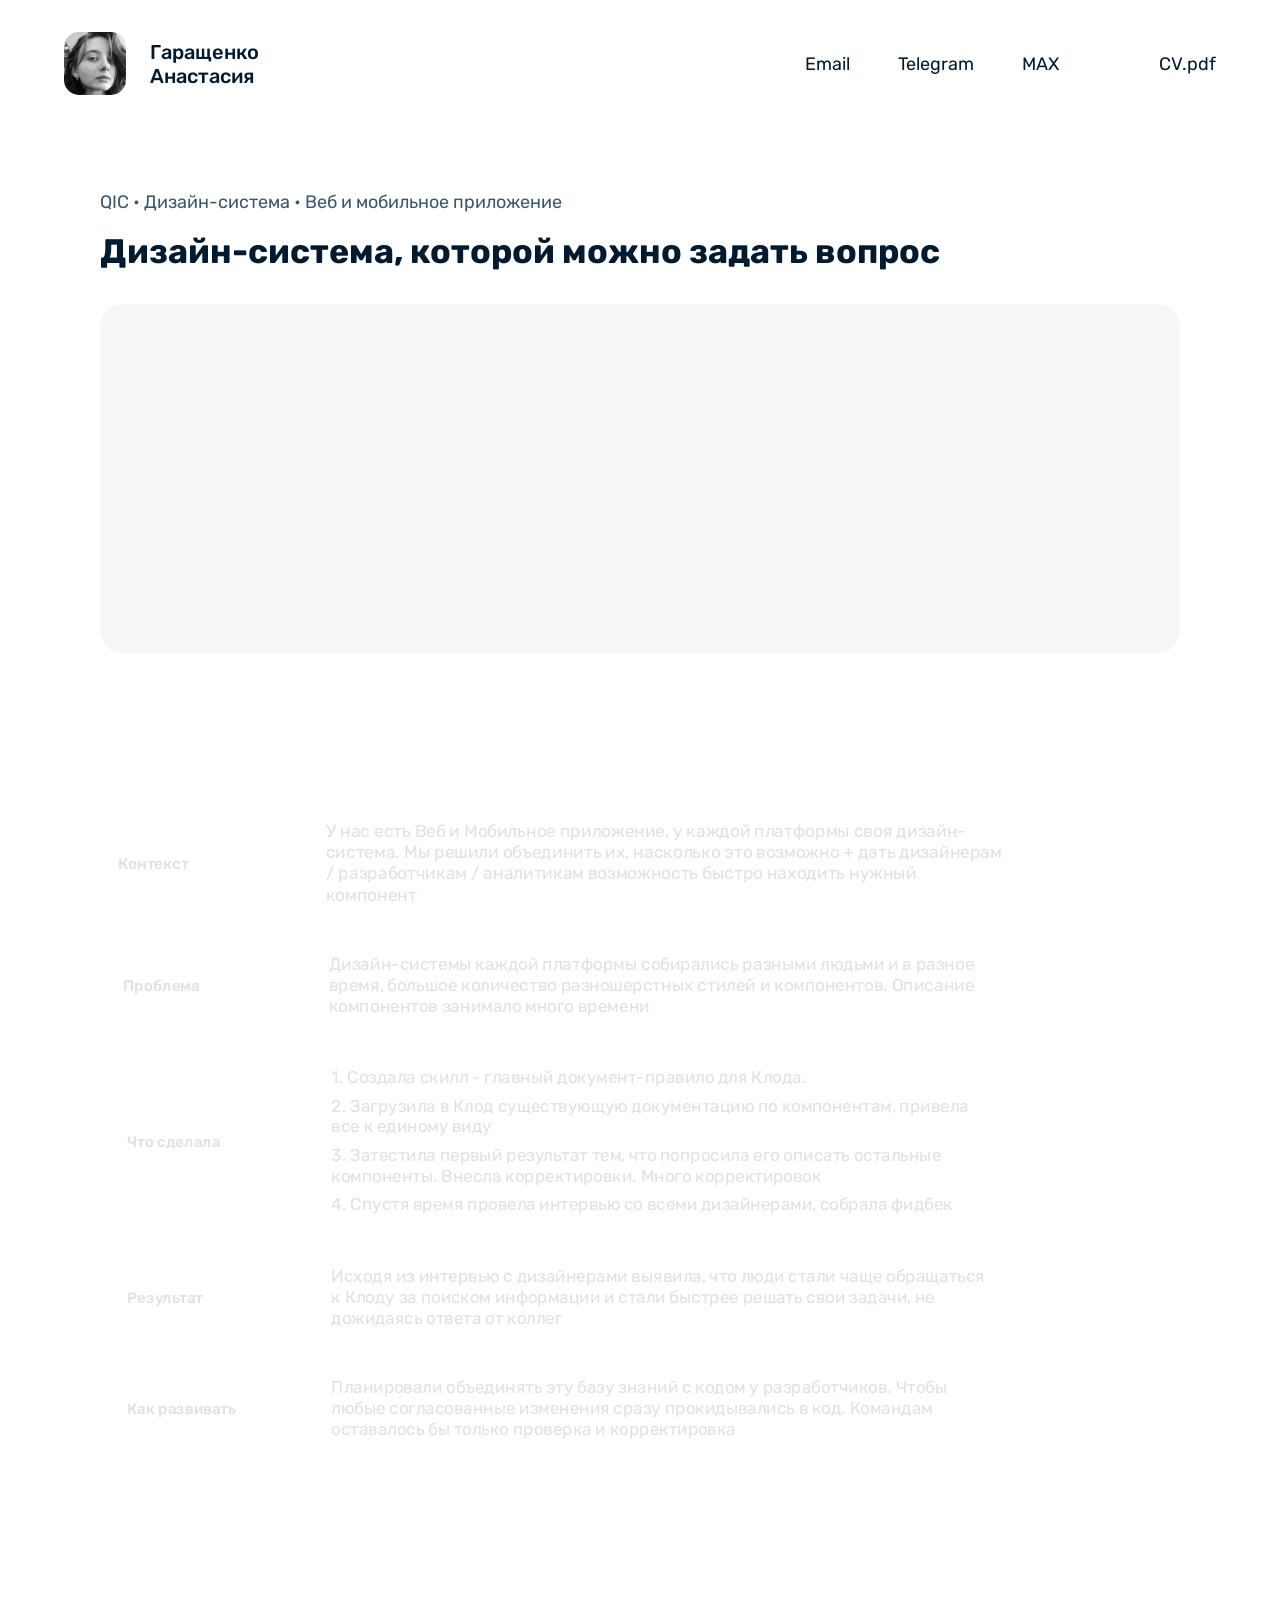
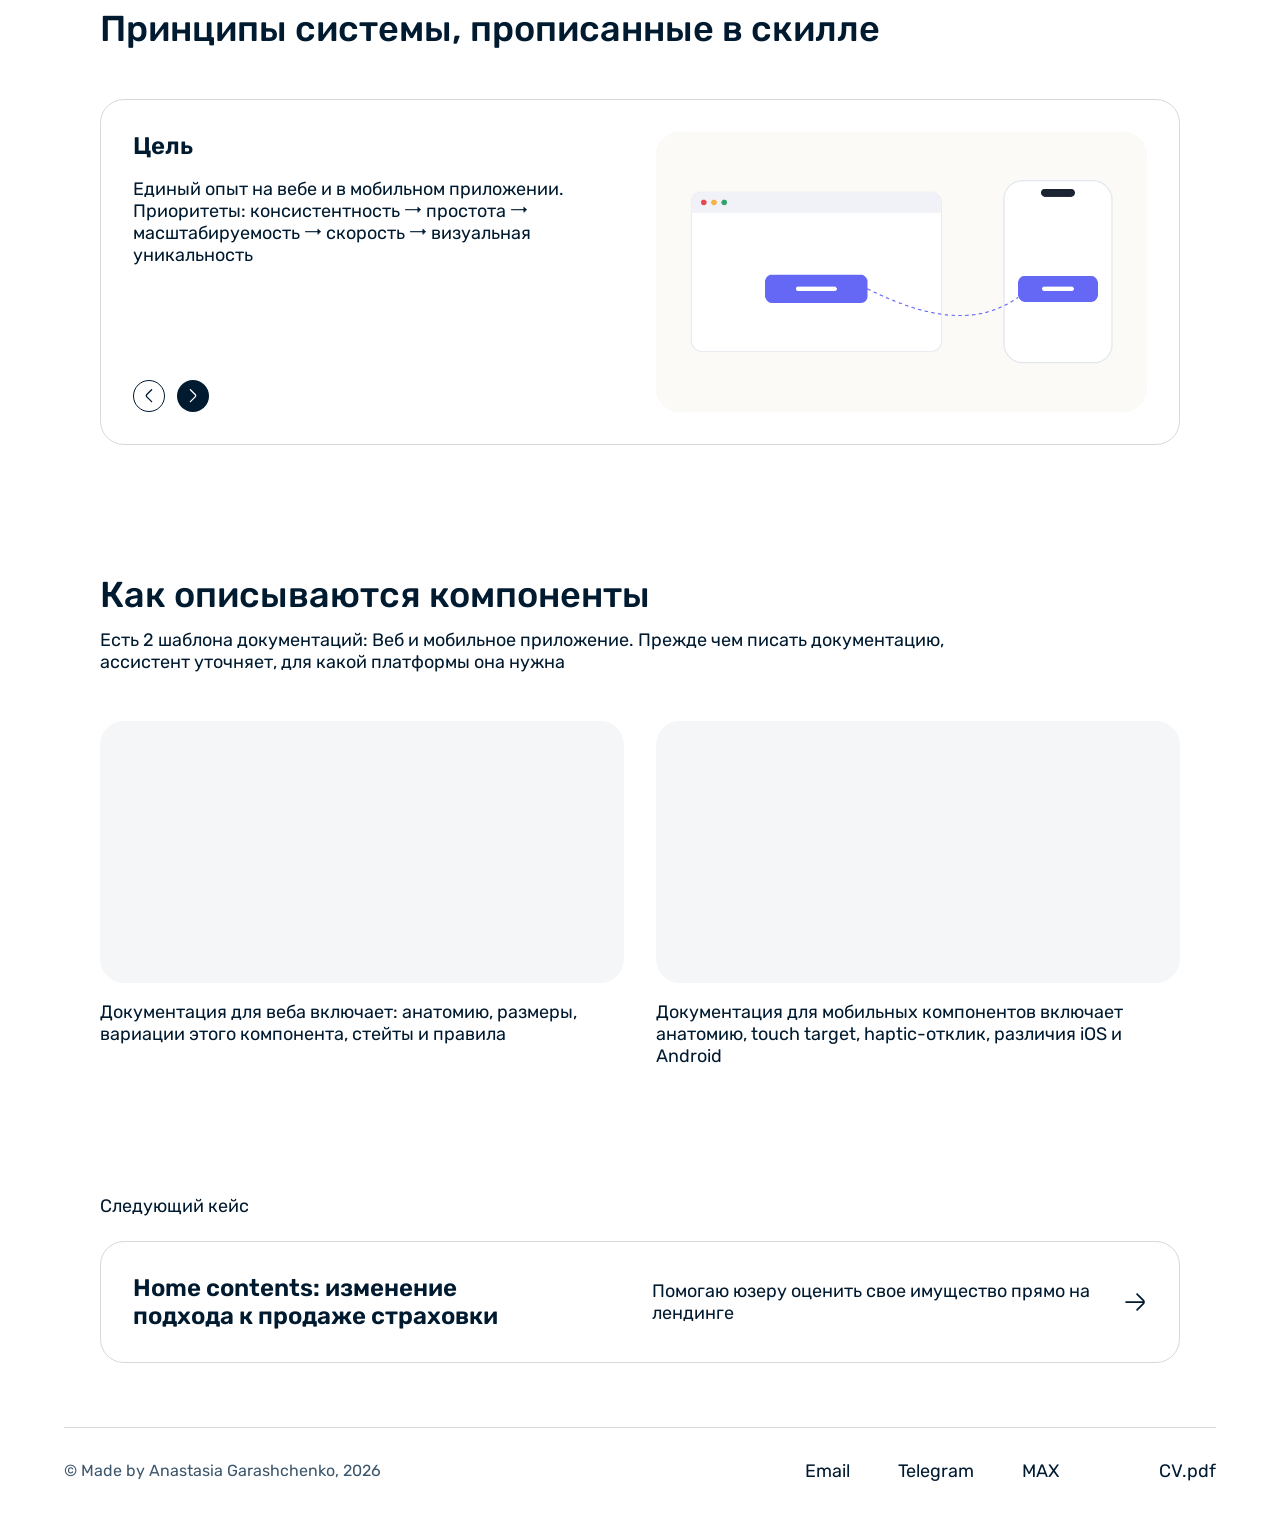
==== cases/design-system.html @ 0d0177ba "pages" ====
<!doctype html>
<html lang="ru">
<head>
  <meta charset="utf-8">
  <meta name="viewport" content="width=device-width, initial-scale=1">
  <title>Дизайн-система — кейс · Анастасия Гаращенко</title>
  <meta name="description" content="Компоненты веба и мобильного приложения, документация и база знаний в Claude">
  <link rel="icon" href="../assets/img/favicon-32.png" sizes="32x32" type="image/png">
  <link rel="icon" href="../assets/img/favicon-192.png" sizes="192x192" type="image/png">
  <link rel="apple-touch-icon" href="../assets/img/apple-touch-icon.png">
  <!-- Превью для соцсетей и мессенджеров: картинка и адрес должны быть полными (https://…) -->
  <meta property="og:url" content="https://mephisushka.github.io/portfolio/cases/design-system.html">
  <meta property="og:type" content="article">
  <meta property="og:site_name" content="Анастасия Гаращенко — портфолио">
  <meta property="og:locale" content="ru_RU">
  <meta property="og:title" content="Дизайн-система, которой можно задать вопрос">
  <meta property="og:description" content="Компоненты веба и мобильного приложения, документация и база знаний в Claude">
  <meta property="og:image" content="https://mephisushka.github.io/portfolio/assets/img/og/design-system.jpg">
  <meta property="og:image:width" content="1200">
  <meta property="og:image:height" content="630">
  <meta name="twitter:card" content="summary_large_image">
  <link rel="preconnect" href="https://fonts.googleapis.com">
  <link rel="preconnect" href="https://fonts.gstatic.com" crossorigin>
  <link href="https://fonts.googleapis.com/css2?family=Rubik:wght@400;500;600;700&display=swap" rel="stylesheet">
  <link rel="stylesheet" href="../styles.css">
</head>
<body class="theme-v2">
  <header class="nav">
    <a class="nav__person" href="../index.html">
      <span class="nav__avatar"><img src="../assets/img/avatar.jpg" alt=""></span>
      <span class="nav__name">Гаращенко<br>Анастасия</span>
    </a>
    <nav class="nav__right">
      <div class="nav__links">
        <a href="mailto:a89168034675@gmail.com">Email<img class="nav__icon" src="../assets/img/icon-mail.svg" width="24" height="24" alt=""></a>
        <a href="https://t.me/Mephiss_S" target="_blank" rel="noopener">Telegram<img class="nav__icon" src="../assets/img/icon-arrow-up-right.svg" width="24" height="24" alt=""></a>
        <a href="https://max.ru/u/f9LHodD0cOJ-IGME94dxVK6SkEU_ODadmDoRHAh8buhZZ9mriXe9u9oREU0" target="_blank" rel="noopener">MAX<img class="nav__icon" src="../assets/img/icon-arrow-up-right.svg" width="24" height="24" alt=""></a>
      </div>
      <a class="nav__cv" href="../assets/cv.pdf" download="Резюме — Senior Product Designer.pdf">СV.pdf<img class="nav__icon" src="../assets/img/download.svg" width="24" height="24" alt=""></a>
      <button class="nav__burger" type="button" aria-label="Открыть меню" aria-expanded="false" aria-controls="mmenu">
        <!-- иконка из sources/ui-menu-bars-3-h-24-Regular.svg: каждая линия — отдельный путь, чтобы превращать бургер в крестик -->
        <svg width="24" height="24" viewBox="0 0 24 24" fill="currentColor" aria-hidden="true">
          <path class="burger__top" d="M3.75 4.25C3.33579 4.25 3 4.58579 3 5C3 5.41421 3.33579 5.75 3.75 5.75H20.25C20.6642 5.75 21 5.41421 21 5C21 4.58579 20.6642 4.25 20.25 4.25H3.75Z"/>
          <path class="burger__mid" d="M3 12C3 11.5858 3.33579 11.25 3.75 11.25H20.25C20.6642 11.25 21 11.5858 21 12C21 12.4142 20.6642 12.75 20.25 12.75H3.75C3.33579 12.75 3 12.4142 3 12Z"/>
          <path class="burger__bot" d="M3 19C3 18.5858 3.33579 18.25 3.75 18.25H20.25C20.6642 18.25 21 18.5858 21 19C21 19.4142 20.6642 19.75 20.25 19.75H3.75C3.33579 19.75 3 19.4142 3 19Z"/>
        </svg>
      </button>
    </nav>
  </header>

  <main>
    <section class="case-hero">
      <div class="case-hero__head">
        <p class="case-hero__meta">QIC • Дизайн-система • Веб и мобильное приложение</p>
        <h1 class="case-hero__title">Дизайн-система, которой можно задать вопрос</h1>
      </div>

      <div class="case-hero__media case-hero__media--mobile" style="aspect-ratio: 1240 / 400;">
        <video width="2480" height="800" muted loop playsinline autoplay preload="auto">
          <source src="../assets/video/design-system-banner-mobile.mp4" media="(max-width: 720px)" type="video/mp4"><!-- мобильный баннер 776×500 -->
          <source src="../assets/video/design-system-banner.mp4" type="video/mp4">
        </video>
      </div>
    </section>

    <section class="section">
      <dl class="story story--narrow">
        <div class="story__row">
          <dt>Контекст</dt>
          <dd>
            <p>У нас есть Веб и Мобильное приложение, у каждой платформы своя дизайн-система. Мы решили объединить их, насколько это возможно + дать дизайнерам / разработчикам / аналитикам возможность быстро находить нужный компонент</p>
          </dd>
        </div>
        <div class="story__row">
          <dt>Проблема</dt>
          <dd>
            <p>Дизайн-системы каждой платформы собирались разными людьми и в разное время, большое количество разношерстных стилей и компонентов. Описание компонентов занимало много времени</p>
          </dd>
        </div>
        <div class="story__row">
          <dt>Что сделала</dt>
          <dd>
            <p>1. Создала скилл - главный документ-правило для Клода.</p>
            <p>2. Загрузила в Клод существующую документацию по компонентам, привела все к единому виду</p>
            <p>3. Затестила первый результат тем, что попросила его описать остальные компоненты. Внесла корректировки. Много корректировок</p>
            <p>4. Спустя время провела интервью со всеми дизайнерами, собрала фидбек</p>
          </dd>
        </div>
        <div class="story__row">
          <dt>Результат</dt>
          <dd>
            <p>Исходя из интервью с дизайнерами выявила, что люди стали чаще обращаться к Клоду за поиском информации и стали быстрее решать свои задачи, не дожидаясь ответа от коллег</p>
          </dd>
        </div>
        <div class="story__row">
          <dt>Как развивать</dt>
          <dd>
            <p>Планировали объединять эту базу знаний с кодом у разработчиков. Чтобы любые согласованные изменения сразу прокидывались в код. Командам оставалось бы только проверка и корректировка</p>
          </dd>
        </div>
      </dl>
    </section>

    <section class="section">
      <h2 class="section__title">Принципы системы, прописанные в скилле</h2>
      <!-- Слайдер по мотивам Framer Flexible Accordion: текст сменяется «уход вверх → появление снизу», картинки — плавным наплывом -->
      <div class="slider" aria-roledescription="карусель" aria-label="Принципы системы">
        <div class="slider__body">
          <div class="slider__slides" aria-live="polite">
            <div class="slide is-active" role="group" aria-roledescription="слайд" aria-label="1 из 5">
              <h3 class="slide__title">Цель</h3>
              <div class="slide__text"><p>Единый опыт на вебе и в мобильном приложении.<br>Приоритеты: консистентность ⭢ простота ⭢ масштабируемость ⭢ скорость ⭢ визуальная уникальность</p></div>
            </div>
            <div class="slide" role="group" aria-roledescription="слайд" aria-label="2 из 5" aria-hidden="true" inert>
              <h3 class="slide__title">Трехуровневая система цвета</h3>
              <div class="slide__text"><p>Базовая палитра ⭢ семантические токены ⭢ токены компонентов (для обеих платформ)</p><p>Базовые цвета в компонентах использовать запрещено</p></div>
            </div>
            <div class="slide" role="group" aria-roledescription="слайд" aria-label="3 из 5" aria-hidden="true" inert>
              <h3 class="slide__title">Охват платформ</h3>
              <div class="slide__text"><p>У каждой платформы свои шрифты. Отдельно придуманы правила для арабского языка, смешивать токены и шрифты платформ запрещено</p></div>
            </div>
            <div class="slide" role="group" aria-roledescription="слайд" aria-label="4 из 5" aria-hidden="true" inert>
              <h3 class="slide__title">Три режима работы с компонентами</h3>
              <div class="slide__text"><p>Если есть компонент — используй его</p><p>Компонент частично подходит — расширяй его, сохраняя токены и визуальный стиль</p><p>Нет нужного компонента — создай новый из токенов и объясни, почему существующие не подошли</p></div>
            </div>
            <div class="slide" role="group" aria-roledescription="слайд" aria-label="5 из 5" aria-hidden="true" inert>
              <h3 class="slide__title">Порядок работы для ИИ</h3>
              <div class="slide__text"><p>Перед любой задачей ассистент читает файлы в строгом порядке: типографика ⭢ токены ⭢ эффекты ⭢ документация компонента. Это гарантирует, что он отвечает по правилам системы, а не придумывает свое</p></div>
            </div>
          </div>
          <div class="slider__nav">
            <button class="slider__btn" type="button" data-dir="-1" aria-label="Предыдущий принцип"><img src="../assets/img/slider-prev.svg" width="32" height="32" alt=""></button>
            <button class="slider__btn" type="button" data-dir="1" aria-label="Следующий принцип"><img src="../assets/img/slider-next.svg" width="32" height="32" alt=""></button>
          </div>
        </div>
        <div class="slider__media">
          <img class="slider__img is-active" src="../assets/img/ds-principle-goal.png" width="2480" height="1400" alt="Кнопка на вебе и в мобильном приложении выглядит одинаково">
          <img class="slider__img" src="../assets/img/ds-principle-color.png" width="2480" height="1400" alt="Три уровня цветовых токенов" loading="lazy">
          <img class="slider__img" src="../assets/img/ds-principle-platforms.png" width="2480" height="1400" alt="Шрифты и правила для разных платформ" loading="lazy">
          <img class="slider__img" src="../assets/img/ds-principle-modes.png" width="2480" height="1400" alt="Три режима работы с компонентами" loading="lazy">
          <img class="slider__img" src="../assets/img/ds-principle-ai-order.png" width="2480" height="1400" alt="Порядок чтения файлов ассистентом" loading="lazy">
        </div>
      </div>
    </section>

    <section class="section">
      <div class="section__head">
        <h2 class="section__title">Как описываются компоненты</h2>
        <p class="section__lead">Есть 2 шаблона документаций: Веб и мобильное приложение. Прежде чем писать документацию, <br>ассистент уточняет, для какой платформы она нужна</p>
      </div>
      <div class="principles principles--docs">
        <figure class="principle">
          <div class="principle__media principle__media--video">
            <video src="../assets/video/design-system-doc-web.mp4" width="1200" height="600" muted loop playsinline autoplay preload="metadata" aria-label="Документация компонента Button для веба"></video>
          </div>
          <figcaption>Документация для веба включает: анатомию, размеры, вариации этого компонента, стейты и правила</figcaption>
        </figure>
        <figure class="principle">
          <div class="principle__media principle__media--video">
            <video src="../assets/video/design-system-doc-app.mp4" width="1200" height="600" muted loop playsinline autoplay preload="metadata" aria-label="Документация компонента для мобильного приложения"></video>
          </div>
          <figcaption>Документация для мобильных компонентов включает анатомию, touch target, haptic-отклик, различия iOS и Android</figcaption>
        </figure>
      </div>
    </section>

    <section class="section next-case">
      <p class="next-case__label">Следующий кейс</p>
      <a class="next-case__card" href="home-contents.html">
        <div class="next-case__peek next-case__peek--mini" style="left: 34.8%; top: -18px;" aria-hidden="true">
          <div class="mini-card">
            <img class="mini-card__shot mini-card__shot--home" src="../assets/img/mini-home-contents.png" width="300" height="241" alt="">
            <div class="mini-card__text">
              <p class="mini-card__title">Home contents: изменение подхода к продаже страховки</p>
              <p class="mini-card__desc">Помогаю юзеру оценить свое имущество прямо на лендинге</p>
            </div>
          </div>
        </div>
        <p class="next-case__title">Home contents: изменение<br>подхода к продаже страховки</p>
        <div class="next-case__right">
          <p>Помогаю юзеру оценить свое имущество прямо на лендинге</p>
          <img src="../assets/img/arrow-right.svg" width="24" height="24" alt="">
        </div>
      </a>
    </section>

  </main>

  <img class="divider" src="../assets/img/divider.svg" width="1312" height="1" alt="">

  <footer class="site-footer">
    <p class="site-footer__copy">© Made by Anastasia Garashchenko, 2026</p>
    <nav class="nav__right">
      <div class="nav__links">
        <a href="mailto:a89168034675@gmail.com">Email<img class="nav__icon" src="../assets/img/icon-mail.svg" width="24" height="24" alt=""></a>
        <a href="https://t.me/Mephiss_S" target="_blank" rel="noopener">Telegram<img class="nav__icon" src="../assets/img/icon-arrow-up-right.svg" width="24" height="24" alt=""></a>
        <a href="https://max.ru/u/f9LHodD0cOJ-IGME94dxVK6SkEU_ODadmDoRHAh8buhZZ9mriXe9u9oREU0" target="_blank" rel="noopener">MAX<img class="nav__icon" src="../assets/img/icon-arrow-up-right.svg" width="24" height="24" alt=""></a>
      </div>
      <a class="nav__cv" href="../assets/cv.pdf" download="Резюме — Senior Product Designer.pdf">СV.pdf<img class="nav__icon" src="../assets/img/download.svg" width="24" height="24" alt=""></a>
    </nav>
  </footer>

  <script>
    // Ролики флоу подгружаются заранее, на подходе к блоку (видно первый кадр),
    // а играют только пока на карточку наведён курсор. На тач-экранах — по тапу.
    const videos = document.querySelectorAll('.flow__video');

    const load = v => { if (!v.src) { v.preload = 'auto'; v.src = v.dataset.src; } };

    const loader = new IntersectionObserver(entries => {
      entries.forEach(({ target: v, isIntersecting }) => {
        if (!isIntersecting) return;
        load(v);
        loader.unobserve(v);
      });
    }, { rootMargin: '800px 0px' });

    const play = v => { load(v); v.play().catch(() => {}); };
    const stop = v => { v.pause(); v.currentTime = 0; };

    // На устройствах с мышью — играет, пока наведён курсор (или карточка в фокусе с клавиатуры).
    // На тач-экранах наведение и фокус не используются: тап запускает, повторный тап ставит на паузу,
    // запуск одной карточки останавливает другую. (Раньше телефон присылал «фокус» и «клик» подряд,
    // и видео стартовало и тут же вставало на паузу.)
    const canHover = () => matchMedia('(hover: hover)').matches;
    videos.forEach(v => {
      loader.observe(v);
      const media = v.closest('.flow__media');
      media.addEventListener('mouseenter', () => { if (canHover()) play(v); });
      media.addEventListener('mouseleave', () => { if (canHover()) stop(v); });
      media.addEventListener('focus', () => { if (canHover()) play(v); });
      media.addEventListener('blur', () => { if (canHover()) stop(v); });
      media.addEventListener('click', () => {
        if (canHover()) return;
        if (v.paused) {
          videos.forEach(o => { if (o !== v) o.pause(); });
          play(v);
        } else {
          v.pause();
        }
      });
    });

    // Слайдер принципов (по мотивам Framer Flexible Accordion).
    // Текст: старый уходит вверх и гаснет, затем новый поднимается снизу.
    // Картинки сменяются одновременно — плавный наплыв с лёгким уменьшением.
    document.querySelectorAll('.slider').forEach(slider => {
      const slides = [...slider.querySelectorAll('.slide')];
      const imgs = [...slider.querySelectorAll('.slider__img')];
      const TEXT_OUT = 385, IMG_OUT = 550; // мс, как в оригинале (0,55 с × 0,7 для текста)
      let current = 0, timer;

      const go = next => {
        next = (next + slides.length) % slides.length;
        if (next === current) return;
        const prevSlide = slides[current], prevImg = imgs[current];
        clearTimeout(timer);
        slides.forEach(s => s.classList.remove('is-leaving'));

        prevSlide.classList.replace('is-active', 'is-leaving');
        prevSlide.setAttribute('aria-hidden', 'true'); prevSlide.inert = true;
        prevImg.classList.replace('is-active', 'is-leaving');
        setTimeout(() => prevImg.classList.remove('is-leaving'), IMG_OUT);

        imgs[next].classList.add('is-active');
        const nextSlide = slides[next];
        timer = setTimeout(() => {
          prevSlide.classList.remove('is-leaving');
          nextSlide.classList.add('is-active');
          nextSlide.removeAttribute('aria-hidden'); nextSlide.inert = false;
        }, TEXT_OUT);
        current = next;
      };

      slider.querySelectorAll('.slider__btn').forEach(btn =>
        btn.addEventListener('click', () => go(current + Number(btn.dataset.dir))));

      // свайп по картинке на тач-экранах
      const media = slider.querySelector('.slider__media');
      let x0 = null;
      media.addEventListener('touchstart', e => { x0 = e.touches[0].clientX; }, { passive: true });
      media.addEventListener('touchend', e => {
        if (x0 === null) return;
        const dx = e.changedTouches[0].clientX - x0; x0 = null;
        if (Math.abs(dx) > 40) go(current + (dx < 0 ? 1 : -1));
      });
    });
  </script>
  <!-- Мобильное меню (по мотивам Framer Motion Overlay Menu): тёмный экран раскрывается кругом от кнопки -->
  <div class="mmenu" id="mmenu" role="dialog" aria-modal="true" aria-label="Контакты" tabindex="-1">
    <nav class="mmenu__nav" aria-label="Контакты">
      <ul class="mmenu__list">
        <li class="mmenu__item" style="--i: 0"><a href="mailto:a89168034675@gmail.com"><span class="mmenu__num" aria-hidden="true">01</span>Email</a></li>
        <li class="mmenu__item" style="--i: 1"><a href="https://max.ru/u/f9LHodD0cOJ-IGME94dxVK6SkEU_ODadmDoRHAh8buhZZ9mriXe9u9oREU0" target="_blank" rel="noopener"><span class="mmenu__num" aria-hidden="true">02</span>MAX</a></li>
        <li class="mmenu__item" style="--i: 2"><a href="https://t.me/Mephiss_S" target="_blank" rel="noopener"><span class="mmenu__num" aria-hidden="true">03</span>Telegram</a></li>
      </ul>
    </nav>
    <div class="mmenu__footer">
      <span class="mmenu__line" aria-hidden="true"></span>
      <p class="mmenu__note">© Made by Anastasia Garashchenko, 2026</p>
    </div>
  </div>
  <script src="../assets/js/menu.js"></script>
  <script src="../assets/js/story-fade.js"></script>
</body>
</html>
---- styles.css ----
:root {
  --bg: #f4f4f4;
  --surface: #ffffff;
  --card: #e4e4e4;
  --text: #000000;
  --text-strong: #242329;
  --line: #c7c7cc;
  --tile-border: #d8d7dd;
  --hover: #8e8e93; /* цвет ховера плиток, потом заменить на акцентный */
  --radius-card: 24px;
  --radius-btn: 18px;
  --shadow: 0 4px 125px rgba(53, 53, 53, 0.1);
  --gutter: 100px;
  --content: 1240px;
  --nav-pad: 64px; /* боковые отступы навбара и футера главной */
}

*,
*::before,
*::after { box-sizing: border-box; }

html { scroll-behavior: smooth; }

body {
  margin: 0;
  background: var(--bg);
  color: var(--text);
  font-family: "Rubik", system-ui, sans-serif;
  font-weight: 400;
  line-height: normal;
  -webkit-font-smoothing: antialiased;
}

h1, h2, h3, p, ul { margin: 0; padding: 0; }
ul { list-style: none; }
a { color: inherit; text-decoration: none; }
img, video { display: block; max-width: 100%; }

/* ===== Главная (редизайн): белый фон, тёмно-синий текст ===== */
.theme-v2 {
  --bg: #ffffff;
  --text: #001a30;
  --text-strong: #001a30;
  --text-muted: #3c566c;
  --line: #d8d7dd;
  --tile-border: rgb(124 124 124 / .2);
  --accent: #005aab;
  --media-bg: #f5f6f7; /* подложка под видео на странице кейса */
  --hover: var(--accent); /* ховер текста в плитках */
}

/* Навбар */
.nav {
  display: flex;
  align-items: center;
  justify-content: space-between;
  gap: 24px;
  max-width: 1440px;
  margin: 0 auto;
  padding: 32px var(--nav-pad);
}

.nav__person {
  display: flex;
  align-items: center;
  gap: 24px;
  font-size: 20px;
  font-weight: 500;
  white-space: nowrap;
}

.nav__avatar {
  position: relative;
  flex-shrink: 0;
  width: 62px;
  height: 63.34px;
  border-radius: 15px;
  overflow: hidden;
}

/* Фото кадрировано как в макете: 62×134, смещено вверх на 7px */
.nav__avatar img {
  position: absolute;
  left: 0;
  top: -7.14px;
  width: 62px;
  height: 134.26px;
  max-width: none;
  object-fit: cover;
}

/* Правая часть навбара/футера: ссылки + CV.pdf, между группами 100px */
.nav__right {
  display: flex;
  align-items: center;
  gap: 100px;
  font-size: 18px;
  white-space: nowrap;
}

.nav__links {
  display: flex;
  align-items: center;
  gap: 48px;
}



/* Ховер как в Framer Simple Footer → NavLink: справа от текста проявляется
   иконка (opacity 0→1, scale .9→1, .6s). Иконка стоит абсолютно,
   поэтому ссылки не сдвигаются относительно макета. */
.nav__links a,
.nav__cv {
  position: relative;
  display: inline-flex;
  align-items: center;
}

.nav__icon {
  position: absolute;
  left: 100%;
  top: 50%;
  width: 18px;
  height: 18px;
  margin-left: 4px;
  opacity: 0;
  transform: translateY(-50%) scale(.9);
  transition:
    opacity .6s cubic-bezier(.12, .23, .5, 1),
    transform .6s cubic-bezier(.12, .23, .5, 1);
  pointer-events: none;
}

.nav__links a:hover .nav__icon,
.nav__links a:focus-visible .nav__icon,
.nav__cv:hover .nav__icon,
.nav__cv:focus-visible .nav__icon,
.activity__more:hover .nav__icon,
.activity__more:focus-visible .nav__icon {
  opacity: 1;
  transform: translateY(-50%) scale(1);
}


/* Бургер и мобильное меню — только на телефоне (≤720px), на десктопе скрыты */
.nav__burger, .mmenu { display: none; }

.divider {
  width: min(1440px - 2 * var(--nav-pad), 100% - 2 * var(--nav-pad));
  height: 1px;
  margin: 0 auto;
}

/* Интро над кейсами */
.intro {
  display: flex;
  flex-direction: column;
  gap: 22px;
}

.intro__title { font-size: 58px; font-weight: 700; }

.intro__lead {
  max-width: 636px;
  font-size: 20px;
  color: var(--text-muted);
}

/* Теги навыков под подводкой */
.tags {
  display: flex;
  flex-wrap: wrap;
  gap: 12px;
  margin: 0;
  padding: 0;
  list-style: none;
}
.tag {
  padding: 8px 18px;
  font-size: 14px;
  color: var(--text-muted);
  background: var(--media-bg);
  border-radius: 32px;
}

/* Профессиональная активность */
.activity {
  display: grid;
  grid-template-columns: minmax(0, 822fr) minmax(0, 404fr);
  gap: 14px;
}

.activity__card {
  display: flex;
  flex-direction: column;
  gap: 10px;
  padding: 32px;
  background: var(--surface);
  border: 1px solid var(--line);
  border-radius: var(--radius-card);
  overflow: hidden;
}

.activity__text {
  display: flex;
  flex-direction: column;
  gap: 8px;
  padding-top: 24px;
}

.activity__meta  { font-size: 16px; }
.activity__label { font-size: 16px; color: var(--text-muted); }

/* «Смотреть полную версию» под докладом: ховер как у ссылок навбара (стрелка проявляется справа) */
.activity__more {
  position: relative;
  display: inline-flex;
  align-items: center;
  align-self: flex-start;
  margin-top: 8px;
  font-size: 18px;
}

.activity__title {
  font-size: 24px;
  font-weight: 600;
  transition: color .25s ease;
}

/* Скриншот статьи: показан верх, низ обрезан скруглённой рамкой */
.activity__card--article { padding: 31.66px 21px 32px; }
.activity__card--article .activity__text { padding-left: 11px; padding-right: 11px; }

.activity__shot {
  height: 396.34px;
  border-radius: var(--radius-card);
  overflow: hidden;
}

.activity__shot img {
  width: 100%;
  height: auto;
  transition: transform .5s ease;
}

.activity__card--article:hover .activity__title,
.activity__card--article:focus-visible .activity__title { color: var(--hover); }
.activity__card--article:hover .activity__shot img { transform: scale(1.02); }

/* Cinematic video (по мотивам Framer-компонента Cinematic Video) */
.cine {
  position: relative;
  height: 424px;
  background: #0080ff;
  border-radius: var(--radius-card);
  overflow: hidden;
  transform: translateZ(0); /* скругление не пропадает во время проигрывания в Safari */
}

.cine__video {
  position: absolute;
  inset: 0;
  width: 100%;
  height: 100%;
  object-fit: cover;
}

.cine__overlay {
  position: absolute;
  inset: 0;
  padding: 0;
  border: 0;
  background: none;
  font: inherit;
  cursor: pointer;
  transition: opacity .8s ease-in-out;
}

/* Во время просмотра подпись гаснет с задержкой, на паузе сразу возвращается */
.cine[data-state="playing"] .cine__overlay { opacity: 0; transition-delay: 1.5s; }
.cine[data-state="playing"] .cine__overlay:focus-visible { opacity: 1; transition-delay: 0s; }

.cine__gradient {
  position: absolute;
  inset: auto 0 0;
  height: 60%;
  background: linear-gradient(to top, rgb(0 0 0 / .5), transparent);
}

.cine__label {
  position: absolute;
  left: 32px;
  bottom: 32px;
  transition: opacity .3s ease, transform .3s ease;
}

.cine__label--play img { display: block; width: 139px; height: 73px; }

.cine__label--pause {
  font-family: "Bebas Neue", "Rubik", sans-serif;
  font-size: 100px;
  line-height: 73px;
  height: 73px;
  color: #fff;
  text-transform: uppercase;
}

/* Смена подписи: старая уезжает вверх, новая поднимается снизу */
.cine[data-state="paused"]  .cine__label--pause,
.cine[data-state="playing"] .cine__label--play { opacity: 0; transform: translateY(-10px); }
.cine[data-state="paused"]  .cine__label--play,
.cine[data-state="playing"] .cine__label--pause { opacity: 1; transform: none; }

/* Футер */
.site-footer {
  display: flex;
  align-items: center;
  justify-content: space-between;
  gap: 24px;
  max-width: 1440px;
  margin: 0 auto;
  padding: 32px var(--nav-pad);
}

.site-footer__copy {
  font-size: 16px;
  color: var(--text-muted);
  white-space: nowrap;
}

/* Sections */
.section {
  display: flex;
  flex-direction: column;
  gap: 48px;
  max-width: calc(var(--content) + 2 * var(--gutter));
  margin: 0 auto;
  padding: 64px var(--gutter);
  scroll-margin-top: 0;
}

.section__title { font-size: 36px; font-weight: 500; line-height: 44px; }

/* Cases */
.cases {
  display: grid;
  grid-template-columns: repeat(3, minmax(0, 1fr));
  grid-template-rows: repeat(3, 241px);
  gap: 14px;
}

.case {
  position: relative;
  display: flex;
  flex-direction: column;
  justify-content: flex-end;
  padding: 32px;
  background: var(--bg);
  outline: 1px solid var(--tile-border); /* outline рисуется поверх видео */
  outline-offset: -1px;
  border-radius: var(--radius-card);
  overflow: hidden;
  isolation: isolate;
}

.case--tall   { grid-column: 1;          grid-row: 1 / span 3; }
.case--school { grid-column: 2;          grid-row: 1 / span 2; }
.case--ds     { grid-column: 3;          grid-row: 1 / span 2; }
.case--wide   { grid-column: 2 / span 2; grid-row: 3; }

/* Видео на всю плитку, текст поверх. Ролики экспортируются в пропорциях плитки */
.case__video {
  position: absolute;
  inset: 0;
  z-index: -2;
  width: 100%;
  height: 100%;
  object-fit: cover;
}
.case__video:not([src]) { display: none; }

/* Растворение низа плитки с видео в фон страницы */
.case:has(.case__video[src])::before,
.case:has(.case__video[src])::after {
  content: "";
  position: absolute;
  inset: auto 0 0;
  height: 55%;
  z-index: -1;
  pointer-events: none;
}

/* Размытие, которое плавно нарастает книзу */
.case:has(.case__video[src])::before {
  backdrop-filter: blur(12px);
  -webkit-backdrop-filter: blur(12px);
  mask-image: linear-gradient(to top, #000 35%, transparent);
  -webkit-mask-image: linear-gradient(to top, #000 35%, transparent);
}

/* Заливка цветом фона поверх размытия */
.case:has(.case__video[src])::after {
  background: linear-gradient(to top,
    var(--bg) 25%,
    color-mix(in srgb, var(--bg) 85%, transparent) 50%,
    color-mix(in srgb, var(--bg) 0%, transparent));
}

.case__text {
  display: flex;
  flex-direction: column;
  gap: 8px;
}

.case__title {
  font-size: 24px;
  font-weight: 600;
  transition: color .25s ease;
}

.case:hover .case__title,
.case:focus-visible .case__title { color: var(--hover); }
.case__desc  { font-size: 16px; }
.theme-v2 .case__desc,
.theme-v2 .job__role p { color: var(--text-muted); }

/* Experience */
.job {
  display: flex;
  align-items: center;
  justify-content: space-between;
  gap: 24px;
  padding: 22px 0;
  border-bottom: 1px solid var(--line);
}
.job:last-child { border-bottom: 0; }

.job__years { font-size: 16px; white-space: nowrap; }

.job__body {
  display: flex;
  align-items: center;
  justify-content: space-between;
  gap: 24px;
  width: 912px;
  max-width: 100%;
}

.job__role {
  display: flex;
  flex-direction: column;
  gap: 8px;
  font-size: 16px;
}

.job__company { font-size: 22px; font-weight: 600; }

.job__about { font-size: 16px; width: 340px; flex-shrink: 0; }

/* ===== Внутренняя страница кейса ===== */

.case-hero {
  display: flex;
  flex-direction: column;
  gap: 32px;
  max-width: calc(var(--content) + 2 * var(--gutter));
  margin: 0 auto;
  padding: 64px var(--gutter);
}

/* Заголовок слева, факты справа */
.case-hero__top {
  display: flex;
  align-items: flex-end; /* как в макете: цифра выровнена по нижней строке заголовка */
  justify-content: space-between;
  gap: 48px;
}

.case-hero__head {
  display: flex;
  flex-direction: column;
  gap: 18px;
}

.case-hero__meta { font-size: 18px; color: var(--text-muted); }

.case-hero__title { font-size: 34px; font-weight: 700; }

.accent { color: var(--accent); }

.facts {
  display: flex;
  flex-direction: column;
  gap: 24px;
  flex: 0 0 340px;
}

.fact {
  display: flex;
  flex-direction: column;
  gap: 8px;
}

.fact__title { font-size: 20px; font-weight: 700; color: var(--accent); }
.fact__text  { font-size: 16px; color: var(--text-muted); }

/* Баннер кейса: контейнер повторяет пропорции видео (2480×1000) */
.case-hero__media {
  aspect-ratio: 2480 / 1000;
  background: var(--media-bg);
  border-radius: var(--radius-card);
  overflow: hidden;
}

.case-hero__media video {
  width: 100%;
  height: 100%;
  object-fit: cover;
}

/* Контекст / Проблема / ... */
.story__row {
  display: flex;
  align-items: center;
  gap: 100px;
  padding: 22px 0;
  border-bottom: 1px solid var(--tile-border);
  font-size: 18px;
}
.story__row:last-child { border-bottom: 0; }

.story dt {
  flex: 0 0 auto;
  min-width: 124px;
  font-weight: 500;
  white-space: nowrap;
}

.story dd {
  display: flex;
  flex-direction: column;
  gap: 8px;
  max-width: 800px;
  margin: 0;
}

/* Флоу до/после: видео играет по ховеру, подпись лежит внизу карточки,
   низ видео растворяется в фон карточки */
.section__head {
  display: flex;
  flex-direction: column;
  gap: 12px;
}

.section__hint { font-size: 16px; color: var(--text-muted); }
.section__hint--lead { max-width: 800px; } /* описание под заголовком блока (Life & Medical) */
.hint--touch { display: none; }
@media (hover: none) {
  .hint--hover { display: none; }
  .hint--touch { display: inline; }
}

.flows {
  display: flex;
  gap: 48px;
}

.flow {
  flex: 1 1 0;
  min-width: 0;
  margin: 0;
}

.flow__media {
  position: relative;
  display: flex;
  flex-direction: column;
  justify-content: flex-end;
  height: 400px;
  padding: 32px;
  --flow-bg: var(--media-bg);
  background: var(--flow-bg);
  border-radius: var(--radius-card);
  overflow: hidden;
  isolation: isolate;
  cursor: pointer;
}
/* карточка с видео — белая, под цвет фона сайта; пустые заглушки остаются серыми */
.flow__media:has(.flow__video) { --flow-bg: var(--bg); border: 1px solid var(--line); }
.flow__media:focus-visible { outline: 2px solid var(--accent); outline-offset: 2px; }

.flow__video {
  position: absolute;
  top: 0;
  left: -3px; /* в записях экрана по краям 1–2px тёмной рамки — уводим её за край карточки */
  z-index: -2;
  width: calc(100% + 6px);
  max-width: none;
  height: 100%;
  object-fit: contain; /* ролики разных пропорций показываются целиком, без обрезки */
  object-position: top;
}

.flow__media::after {
  content: "";
  position: absolute;
  inset: auto 0 0;
  height: 60%;
  z-index: -1;
  background: linear-gradient(to top,
    var(--flow-bg) 45%,
    color-mix(in srgb, var(--flow-bg) 0%, transparent));
  pointer-events: none;
}

.flow__caption {
  display: flex;
  flex-direction: column;
  gap: 8px;
}

.flow__label { font-size: 24px; font-weight: 600; }
.flow__text  { font-size: 18px; }

/* Пустой баннер (видео ещё нет) — высота как в макете */
.case-hero__media--empty { aspect-ratio: auto; height: 491px; }
.case-hero__media--ds { height: 400px; }

/* Узкий вариант блока истории (дизайн-система): подписи 16px, текст до 700px */
.story--narrow dt { min-width: 115px; font-size: 16px; }
.story--narrow dd { max-width: 700px; }

.section__lead { font-size: 18px; }

/* Принципы / шаблоны дизайн-системы: плитка с подписью по центру + текст под ней */
.principles {
  display: grid;
  grid-template-columns: repeat(2, minmax(0, 1fr));
  gap: 48px;
  align-items: start;
}

.principle {
  display: flex;
  flex-direction: column;
  gap: 18px;
  margin: 0;
  font-size: 18px;
}

.principle__media {
  display: flex;
  align-items: center;
  justify-content: center;
  height: 300px;
  padding: 32px;
  background: var(--card);
  border-radius: var(--radius-card);
  text-align: center;
}

/* Life & Medical: подписи в блоке истории шире (до 187px) */
.story--lm dt { min-width: 187px; }

.lm-flow { display: flex; flex-direction: column; gap: 10px; }
.lm-row  { display: flex; gap: inherit; }
.lm-flow--life { gap: 14px; } /* в макете у Life classic отступы 14, у Medical — 10 */

.lm-card__label { font-size: 16px; }

/* Схема шагов: картинка справа, подпись в левом нижнем углу */
.lm-scheme {
  position: relative;
  height: 243px;
  border: 1px solid var(--tile-border);
  border-radius: var(--radius-card);
  overflow: hidden;
}
.lm-scheme img { position: absolute; max-width: none; height: auto; }
.lm-scheme--life img    { left: 187px; top: 18.67px; width: 1040px; } /* по центру по вертикали, как в макете */
.lm-scheme--medical img { left: 416.64px; top: 10.33px; width: 697.37px; }
.lm-scheme .lm-card__label {
  position: absolute;
  left: 0;
  bottom: 0;
  width: 253.5px;
  padding: 24px;
}

/* Лендинг: серая плитка, скриншот прижат к низу */
.lm-landing {
  position: relative;
  display: flex;
  flex-direction: column;
  justify-content: flex-end;
  flex: 0 0 388px;
  height: 286px;
  padding: 24px;
  background: var(--media-bg);
  border-radius: var(--radius-card);
  overflow: hidden;
}
.lm-landing img {
  position: absolute;
  left: 122px;
  top: 24px;
  width: 252px;
  height: 262px;
  max-width: none;
  object-fit: cover;
  object-position: top;
  border-radius: 6px 6px 0 0;
}
.lm-landing .lm-card__label { position: relative; max-width: 90px; }

/* Персоны: карточки лесенкой, как в макете */
.lm-personas {
  position: relative;
  flex: 1 1 0;
  min-width: 0;
  height: 286px;
  border: 1px solid var(--tile-border);
  border-radius: var(--radius-card);
  overflow: hidden;
}
.lm-personas__title {
  position: absolute;
  left: 21.67px;
  top: 21.67px;
  font-size: 18px;
  font-weight: 600;
}
.lm-personas__text {
  position: absolute;
  left: 21.67px;
  top: 50.33px;
  width: 328px;
  font-size: 16px;
}
.persona {
  position: absolute;
  width: 300px;
  height: 128.1px;
  max-width: none;
  background: #fff;
  border-radius: 8px;
  box-shadow: 0 4px 24px rgb(0 0 0 / .06);
}

/* Этапы работы / драфты (по мотивам Framer CollapsingCards):
   наведённая карточка раскрывается и показывает картинку, соседние сжимаются */
.drafts {
  display: flex;
  gap: 14px;
  height: 294px;
}

.draft {
  display: flex;
  align-items: flex-end;
  flex: 1 1 0;
  min-width: 0;
  background: var(--media-bg);
  border-radius: var(--radius-card);
  overflow: hidden;
  cursor: pointer;
  transition: flex-grow .5s cubic-bezier(.3, 1.25, .5, 1); /* пружина с лёгким отскоком, как в оригинале */
}
.draft.is-active { flex-grow: 1.5; cursor: default; } /* в макете 518 px против 347 у соседних */
.draft:focus-visible { outline: 2px solid var(--accent); outline-offset: 2px; }

.draft__body {
  display: flex;
  flex-direction: column;
  justify-content: flex-end;
  flex: 0 0 253.5px;
  height: 100%;
}

.draft__group {
  display: flex;
  flex-direction: column;
  gap: 8px;
  padding: 24px;
}
/* «Минусы» видны только у раскрытой карточки: блок плавно разворачивается по высоте */
.draft__cons {
  display: grid;
  grid-template-rows: 0fr;
  opacity: 0;
  transition: grid-template-rows .5s cubic-bezier(.3, 1.1, .5, 1), opacity .3s ease;
}
.draft__cons > .draft__group { min-height: 0; overflow: hidden; }
.draft.is-active .draft__cons { grid-template-rows: 1fr; opacity: 1; transition-delay: .1s; }

.draft__title { font-size: 18px; font-weight: 600; }
.draft__text  { font-size: 16px; }

.draft__media {
  position: relative;
  flex: 0 0 264.5px;
  height: 100%;
  overflow: hidden;
  opacity: 0;
  transform: translateX(24px);
  transition: opacity .35s ease, transform .5s cubic-bezier(.3, 1.25, .5, 1);
}
.draft.is-active .draft__media { opacity: 1; transform: none; }

/* как в макете: скриншот 264×252, прижат к низу карточки */
.draft__media img {
  position: absolute;
  left: .5px;
  bottom: 0;
  width: 264px;
  height: 252px;
  max-width: none;
  object-fit: cover;
  object-position: top left;
}

@media (prefers-reduced-motion: reduce) {
  .draft, .draft__media, .draft__cons { transition: none; }
}

/* Слайдер «Принципы системы» (анимация по мотивам Framer Flexible Accordion) */
.slider {
  display: flex;
  gap: 32px;
  padding: 32px;
  border: 1px solid var(--line);
  border-radius: var(--radius-card);
}

.slider__body {
  flex: 1 1 0;
  min-width: 0;
  display: flex;
  flex-direction: column;
  justify-content: space-between;
  gap: 32px;
}

/* все слайды в одной ячейке — высота по самому длинному тексту */
.slider__slides { display: grid; }

.slide {
  grid-area: 1 / 1;
  display: flex;
  flex-direction: column;
  gap: 18px;
  opacity: 0;
  transform: translateY(10px);
  pointer-events: none;
}
.slide.is-active,
.slide.is-leaving {
  transition: opacity .385s cubic-bezier(.4, 0, .2, 1), transform .385s cubic-bezier(.4, 0, .2, 1);
}
.slide.is-active  { opacity: 1; transform: none; pointer-events: auto; }
.slide.is-leaving { opacity: 0; transform: translateY(-7px); }

.slide__title { font-size: 24px; font-weight: 600; }
.slide__text  { font-size: 18px; }

.slider__nav { display: flex; gap: 12px; }

.slider__btn {
  display: block;
  padding: 0;
  border: 0;
  border-radius: 50%;
  background: none;
  cursor: pointer;
  transition: opacity .2s ease, transform .2s ease;
}
.slider__btn:hover  { opacity: .75; }
.slider__btn:active { transform: scale(.94); }
.slider__btn:focus-visible { outline: 2px solid var(--accent); outline-offset: 3px; }
.slider__btn img { display: block; }

.slider__media {
  position: relative;
  flex: 1 1 0;
  min-width: 0;
  height: 280px;
  overflow: hidden;
  background: var(--media-bg);
  border-radius: var(--radius-card);
}

/* как в макете: иллюстрация 706×398 по центру плитки высотой 280 (поля картинки обрезаются) */
.slider__img {
  position: absolute;
  left: 50%;
  top: 50%;
  width: auto;
  height: 142.3%;
  max-width: none;
  translate: -50% -50%;
  opacity: 0;
  scale: 1.035;
}
.slider__img.is-active,
.slider__img.is-leaving {
  transition: opacity .55s cubic-bezier(.4, 0, .2, 1), scale .55s cubic-bezier(.4, 0, .2, 1);
}
.slider__img.is-active  { z-index: 1; opacity: 1; scale: 1; }
.slider__img.is-leaving { opacity: 0; scale: 1.01; }

@media (prefers-reduced-motion: reduce) {
  .slide, .slider__img { transition: none !important; transform: none; scale: 1; }
}

/* «Как описываются компоненты»: карточки в пропорции видео 1200×600 */
.principles--docs { gap: 32px; }
.principles--docs .principle__media { height: auto; aspect-ratio: 2 / 1; }
.principle__media--video { padding: 0; overflow: hidden; background: var(--media-bg); }
.principle__media--video video { width: 100%; height: 100%; object-fit: cover; }

/* Мини-карточка следующего кейса, собранная в HTML (как в макете: 120×147, повёрнута на −15°) */
.next-case__peek--mini {
  display: grid;
  place-items: center;
  width: 154px;
  height: 173px;
}

.mini-card {
  position: relative;
  display: flex;
  flex-direction: column;
  justify-content: flex-end;
  width: 120px;
  height: 147.3px;
  padding: 9.5px;
  background: #fff;
  border: .3px solid rgb(124 124 124 / .2);
  border-radius: 7.13px;
  overflow: hidden;
  transform: rotate(-15deg);
}

.mini-card__shot {
  position: absolute;
  left: 50%;
  top: 50%;
  max-width: none;
}
.mini-card__shot--home { width: 119.6px; height: 90px; transform: translate(calc(-50% - 1.46px), calc(-50% - 23.93px)); }
.mini-card__shot--lm   { width: 124.6px; height: 191.2px; object-fit: cover; transform: translate(calc(-50% - .31px), calc(-50% + .72px)); }
.mini-card__shot--sf   { z-index: -2; width: 100%; height: 100%; object-fit: cover; transform: translate(-50%, -50%); }

.mini-card__text {
  position: relative;
  display: flex;
  flex-direction: column;
  gap: 2.4px;
}

/* белое растворение под текстом мини-карточки */
.mini-card__text::before {
  content: "";
  position: absolute;
  left: -18.5px;
  right: -22px;
  top: -43px;
  bottom: -12px;
  z-index: -1;
  background: linear-gradient(to bottom, rgb(255 255 255 / 0), #fff 45%);
}

.mini-card__title { font-size: 7.13px; font-weight: 600; }
.mini-card__desc  { font-size: 4.75px; color: var(--text-muted); }

.next-case { gap: 24px; }

.next-case__label { font-size: 18px; }

.next-case__card {
  display: flex;
  align-items: center;
  gap: 24px;
  padding: 32px;
  border: 1px solid var(--line);
  border-radius: var(--radius-card);  position: relative;
  overflow: hidden;
}

/* Превью следующего кейса (по мотивам Framer Expand On Hover List):
   в покое спрятано и повёрнуто, по ховеру вылетает на место, как в макете —
   выглядывает из-за верхнего края между заголовком и описанием */
.next-case__peek {
  position: absolute;
  left: 29.4%;
  top: -27px;
  width: 154.5px;
  height: auto;
  max-width: none;
  pointer-events: none;
  opacity: 0;
  transform: translate(-40px, 70px) rotate(66deg) scale(.85);
  transform-origin: 50% 100%;
  transition:
    opacity .7s ease,
    transform 1s cubic-bezier(.22, 1, .36, 1); /* плавно, без перелёта */
}

.next-case__card:hover .next-case__peek,
.next-case__card:focus-visible .next-case__peek {
  opacity: 1;
  transform: none;
}

.next-case__title {
  flex: 1 1 0;
  font-size: 24px;
  font-weight: 600;
}

.next-case__right {
  flex: 1 1 0;
  display: flex;
  align-items: center;
  gap: 18px;
  font-size: 18px;
}
.next-case__right p { flex: 1; }
.next-case__right img { flex-shrink: 0; transition: transform .25s ease; }

.next-case__card:hover .next-case__right img { transform: translateX(4px); }

/* Tablet */
@media (max-width: 1100px) {
  .story--lm dt { min-width: 150px; }
  /* схема: картинка во всю ширину, подпись под ней */
  .lm-scheme { display: flex; flex-direction: column; gap: 16px; height: auto; padding: 24px 24px 0; }
  .lm-scheme img, .lm-scheme--life img, .lm-scheme--medical img { position: static; width: 100%; }
  .lm-scheme .lm-card__label { position: static; width: auto; padding: 0 0 24px; }
  .section__lead br { display: none; }
  :root { --gutter: 40px; }
  :root { --nav-pad: 40px; }
  .nav { padding-top: 24px; padding-bottom: 24px; }
  .nav__right { gap: 48px; }
  .nav__links { gap: 32px; }
  .intro__title { font-size: 44px; }
  .activity { grid-template-columns: 1fr; }
  .cine { height: auto; aspect-ratio: 758 / 424; }
  .activity__shot { height: 420px; }
  .site-footer { flex-direction: column; align-items: flex-start; }
  .job { flex-direction: column; align-items: flex-start; gap: 12px; }
  .job__body { width: 100%; }
  .story__row { gap: 40px; }
  .case-hero__top { flex-direction: column; align-items: flex-start; gap: 32px; }
  .facts { flex: none; flex-direction: row; flex-wrap: wrap; }
  .fact { width: 340px; max-width: 100%; }
}

/* Mobile */
@media (max-width: 720px) {
  :root { --gutter: 16px; }
  :root { --nav-pad: 16px; --radius-card: 16px; } /* на телефоне карточки скруглены на 16 */
  .nav { padding-top: 16px; padding-bottom: 16px; }
  .nav__person { gap: 12px; font-size: 16px; }
  .nav .nav__links { display: none; }
  .nav__icon { display: none; } /* на телефоне нет ховера, а иконка у края вызывала бы скролл */
  .activity__more .nav__icon { display: block; opacity: 1; transform: translateY(-50%); } /* у края её нет — показываем сразу */
  .nav__right { font-size: 16px; }

  /* Навбар на телефоне: CV сразу с иконкой, рядом бургер */
  .nav { position: relative; z-index: 1001; } /* над открытым меню: остаются аватар, CV и крестик */
  .nav .nav__right { gap: 16px; }
  .nav .nav__cv .nav__icon {
    display: block;
    position: static;
    margin-left: 4px;
    opacity: 1;
    transform: none;
  }
  .nav__burger {
    display: flex;
    align-items: center;
    justify-content: center;
    width: 40px;
    height: 40px;
    margin: -8px -8px -8px 0;
    padding: 0;
    border: 0;
    background: none;
    color: var(--text);
    cursor: pointer;
    -webkit-tap-highlight-color: transparent;
  }
  .nav__burger:focus-visible { outline: 2px solid currentColor; outline-offset: -2px; border-radius: 8px; }

  /* Бургер ⇄ крестик: линии сходятся в центр, затем поворачиваются (как в оригинале, 0,52 с) */
  .nav__burger path { transform-box: view-box; transform-origin: 12px 12px; }
  .nav__burger.is-active .burger__top { animation: burger-top-open .52s cubic-bezier(.65, 0, .35, 1) forwards; }
  .nav__burger.is-active .burger__bot { animation: burger-bot-open .52s cubic-bezier(.65, 0, .35, 1) forwards; }
  .nav__burger.is-active .burger__mid { animation: burger-mid-open .52s cubic-bezier(.65, 0, .35, 1) forwards; }
  .nav__burger.was-active:not(.is-active) .burger__top { animation: burger-top-close .52s cubic-bezier(.65, 0, .35, 1); }
  .nav__burger.was-active:not(.is-active) .burger__bot { animation: burger-bot-close .52s cubic-bezier(.65, 0, .35, 1); }
  .nav__burger.was-active:not(.is-active) .burger__mid { animation: burger-mid-close .52s cubic-bezier(.65, 0, .35, 1); }

  /* Пока меню открыто: страница не прокручивается, навбар — белый на тёмном */
  body.menu-open { overflow: hidden; }
  .nav a, .nav__burger { transition: color .35s ease; }
  .nav .nav__cv .nav__icon { transition: filter .35s ease; }
  body.menu-dark .nav a,
  body.menu-dark .nav__burger { color: #fff; }
  body.menu-dark .nav .nav__cv .nav__icon { filter: brightness(0) invert(1); }

  /* Тёмный экран раскрывается кругом от кнопки и сворачивается обратно в неё */
  .mmenu {
    position: fixed;
    inset: 0;
    z-index: 1000;
    display: flex;
    flex-direction: column;
    padding: calc(96px + 6vh) var(--nav-pad) 40px;
    color: #fff;
    background:
      radial-gradient(520px 380px at 88% 12%, rgb(255 255 255 / .07), transparent 70%),
      #212320;
    outline: none;
    clip-path: circle(0px at var(--ox, calc(100% - 36px)) var(--oy, 48px));
    visibility: hidden;
    transition:
      clip-path .88s cubic-bezier(.4, 0, 1, 1),
      visibility 0s linear .88s;
  }
  .mmenu.is-open {
    clip-path: circle(150% at var(--ox, calc(100% - 36px)) var(--oy, 48px));
    visibility: visible;
    transition: clip-path .88s cubic-bezier(.22, 1, .36, 1), visibility 0s;
  }

  .mmenu__nav { flex: 1; }
  .mmenu__list {
    display: flex;
    flex-direction: column;
    gap: .22em;
    margin: 0;
    padding: 0;
    list-style: none;
    font-size: min(48px, 13vw);
    font-weight: 500;
    line-height: 1.05;
    letter-spacing: -.03em;
  }

  /* Пункты по очереди всплывают снизу из размытия (шаг 70 мс) */
  .mmenu__item {
    opacity: 0;
    transform: translateY(28px);
    filter: blur(12px);
  }
  .mmenu.is-open .mmenu__item {
    opacity: 1;
    transform: none;
    filter: blur(0);
    transition:
      opacity .8s cubic-bezier(.22, 1, .36, 1),
      transform .8s cubic-bezier(.22, 1, .36, 1),
      filter .8s cubic-bezier(.22, 1, .36, 1);
    transition-delay: calc(.24s + var(--i) * .07s);
  }
  .mmenu.is-closing .mmenu__item {
    opacity: 0;
    transform: translateY(-10px);
    filter: blur(8px);
    transition: opacity .28s cubic-bezier(.4, 0, 1, 1), transform .28s cubic-bezier(.4, 0, 1, 1), filter .28s cubic-bezier(.4, 0, 1, 1);
  }
  .mmenu__item a {
    display: inline-flex;
    align-items: baseline;
    color: inherit;
    -webkit-tap-highlight-color: transparent;
  }
  .mmenu__num {
    display: inline-block;
    flex: none;
    width: 34px;
    font-size: max(11px, .2em);
    font-weight: 500;
    letter-spacing: .08em;
    color: rgb(255 255 255 / .5);
    font-variant-numeric: tabular-nums;
    transform: translateY(-.9em);
  }

  /* Внизу: линия раскрывается слева направо, затем подпись */
  .mmenu__line {
    display: block;
    height: 1px;
    margin-bottom: 20px;
    background: rgb(255 255 255 / .14);
    transform: scaleX(0);
    transform-origin: left;
    opacity: 0;
  }
  .mmenu__note {
    font-size: 14px;
    color: rgb(255 255 255 / .55);
    opacity: 0;
    transform: translateY(12px);
  }
  .mmenu.is-open .mmenu__line {
    transform: scaleX(1);
    opacity: 1;
    transition: transform .8s cubic-bezier(.22, 1, .36, 1) .5s, opacity .8s cubic-bezier(.22, 1, .36, 1) .5s;
  }
  .mmenu.is-open .mmenu__note {
    opacity: 1;
    transform: none;
    transition: opacity .64s cubic-bezier(.22, 1, .36, 1) .6s, transform .64s cubic-bezier(.22, 1, .36, 1) .6s;
  }
  .mmenu.is-closing .mmenu__line,
  .mmenu.is-closing .mmenu__note { opacity: 0; transition: opacity .24s cubic-bezier(.4, 0, 1, 1); }
  .intro { gap: 16px; }
  .intro__title { font-size: 32px; }
  .intro__lead { font-size: 17px; }
  .intro__lead br { display: none; }
  .tags { gap: 8px; }
  .tag { padding: 6px 14px; font-size: 13px; }
  .activity { grid-template-columns: 1fr; }
  .activity__card { padding: 16px; }
  .activity__card--article { padding: 16px; }
  .activity__card--article .activity__text { padding-left: 8px; padding-right: 8px; }
  .activity__text { padding: 12px 8px 8px; }
  .activity__shot { height: 320px; }
  .cine__label { left: 20px; bottom: 20px; }
  .cine__label--play img { width: 84px; height: auto; }
  .cine__label--pause { font-size: 60px; line-height: 44px; height: 44px; }
  .activity__title { font-size: 20px; }
  .site-footer .nav__right { flex-wrap: wrap; gap: 16px 24px; }
  .site-footer__copy { order: 2; } /* сначала ссылки, под ними «© Made by…» */
  .site-footer .nav__links { flex-wrap: wrap; gap: 16px 24px; }
  .section { padding-top: 24px; padding-bottom: 24px; gap: 28px; } /* между блоками 48px */
  .section__title { font-size: 28px; line-height: 34px; }
  .cases { grid-template-columns: 1fr; grid-template-rows: none; grid-auto-rows: 360px; }
  .case--tall, .case--school, .case--ds, .case--wide { grid-column: auto; grid-row: auto; }
  .case { padding: 24px; }
  .case__title { font-size: 20px; }
  .job__body { flex-direction: column; align-items: flex-start; }
  .job__about { width: auto; }

  .case-hero { padding-top: 32px; padding-bottom: 24px; gap: 24px; }
  /* баннер выше; цифра конверсии (School fees, Home contents) — под баннером */
  .case-hero__top { display: contents; }
  .case-hero__head { order: 1; }
  .case-hero__media { order: 2; aspect-ratio: auto !important; height: 250px; }
  .case-hero__media--mobile { aspect-ratio: 776 / 500 !important; height: auto; } /* свой мобильный баннер — по его пропорциям, без обрезки */
  .case-hero .facts { order: 3; }
  .case-hero__meta { font-size: 16px; }
  .case-hero__title { font-size: 28px; }
  .case-hero__title br { display: none; }
  .story__row, .next-case__right { font-size: 16px; }
  /* на телефоне видео сверху, подпись под ним — иначе текст ложится на ролик */
  .flow__media { height: auto; padding: 0; }
  .flow__video { position: relative; left: auto; width: 100%; height: auto; }
  .flow__media::after { display: none; }
  .flow__caption { padding: 16px 20px 20px; }
  .flow__text br { display: none; }
  .flow__label { font-size: 20px; }
  .flow__text { font-size: 16px; }
  .story__row { flex-direction: column; align-items: flex-start; gap: 8px; }
  .flows { flex-direction: column; gap: 32px; }
  .principles { grid-template-columns: 1fr; gap: 32px; }
  .lm-row { flex-direction: column; }
  .lm-landing { flex: none; }
  .lm-landing img { left: auto; right: 24px; }
  .lm-personas { flex: none; height: 400px; }
  .lm-personas__text { right: 21.67px; width: auto; }
  .lm-personas__text br { display: none; }
  /* на телефоне лесенка компактнее и начинается от левого края (перебивает координаты из макета) */
  .lm-personas .persona { width: 260px; height: auto; }
  .lm-personas .persona:nth-of-type(1) { left: 16px !important; top: 150px !important; }
  .lm-personas .persona:nth-of-type(2) { left: 40px !important; top: 180px !important; }
  .lm-personas .persona:nth-of-type(3) { left: 64px !important; top: 210px !important; }
  .lm-personas .persona:nth-of-type(4) { left: 88px !important; top: 240px !important; }
  .lm-personas .persona:nth-of-type(5) { left: 112px !important; top: 270px !important; }
  .drafts { flex-direction: column; height: auto; }
  .section:has(.drafts) .section__hint { display: none; }
  .draft { flex-direction: column; align-items: stretch; flex: none; cursor: default; }
  .draft__body { flex: none; height: auto; }
  .draft__cons { grid-template-rows: 1fr; opacity: 1; } /* на телефоне карточки не сворачиваются */
  .draft__media { order: -1; flex: none; height: 220px; margin: 16px 16px 0; border-radius: 16px; opacity: 1; transform: none; }
  .draft__media img { left: 0; width: 100%; height: 100%; }
  .slider { flex-direction: column-reverse; gap: 24px; padding: 20px; }
  .slider__media { flex: none; height: auto; aspect-ratio: 16 / 9; }
  .slider__img { width: 100%; height: 100%; object-fit: cover; }
  .slide__title { font-size: 20px; }
  .slide__text  { font-size: 16px; }
  .principle { font-size: 16px; }
  .principle__media { height: 220px; }
  .section__lead { font-size: 16px; }

  /* Блок истории: пункт в центре экрана яркий, соседние бледнее (по мотивам Framer ScrollTextFade).
     Прозрачность и масштаб выставляет assets/js/story-fade.js */
  .story.is-fading .story__row {
    transform-origin: left center;
    transition: opacity .2s ease, transform .2s ease;
    will-change: opacity, transform;
  }
  .next-case__card { flex-direction: column; align-items: flex-start; padding: 24px; }
  .next-case__peek { display: none; } /* на телефоне нет ховера */
  .next-case__title { font-size: 20px; }
  .next-case__right { width: 100%; }
}

/* Анимация бургера (используется в мобильной версии) */
@keyframes burger-top-open  { 0% { transform: none; } 50% { transform: rotate(0) translateY(7px); } 100% { transform: rotate(45deg) translateY(7px); } }
@keyframes burger-bot-open  { 0% { transform: none; } 50% { transform: rotate(0) translateY(-7px); } 100% { transform: rotate(-45deg) translateY(-7px); } }
@keyframes burger-mid-open  { 0% { opacity: 1; } 50%, 100% { opacity: 0; } }
@keyframes burger-top-close { 0% { transform: rotate(45deg) translateY(7px); } 50% { transform: rotate(0) translateY(7px); } 100% { transform: none; } }
@keyframes burger-bot-close { 0% { transform: rotate(-45deg) translateY(-7px); } 50% { transform: rotate(0) translateY(-7px); } 100% { transform: none; } }
@keyframes burger-mid-close { 0%, 50% { opacity: 0; } 100% { opacity: 1; } }

@media (prefers-reduced-motion: reduce) {
  .mmenu, .mmenu.is-open, .mmenu__item, .mmenu__line, .mmenu__note { transition-duration: .01s !important; transition-delay: 0s !important; }
  .nav__burger path { animation-duration: .01s !important; }
}
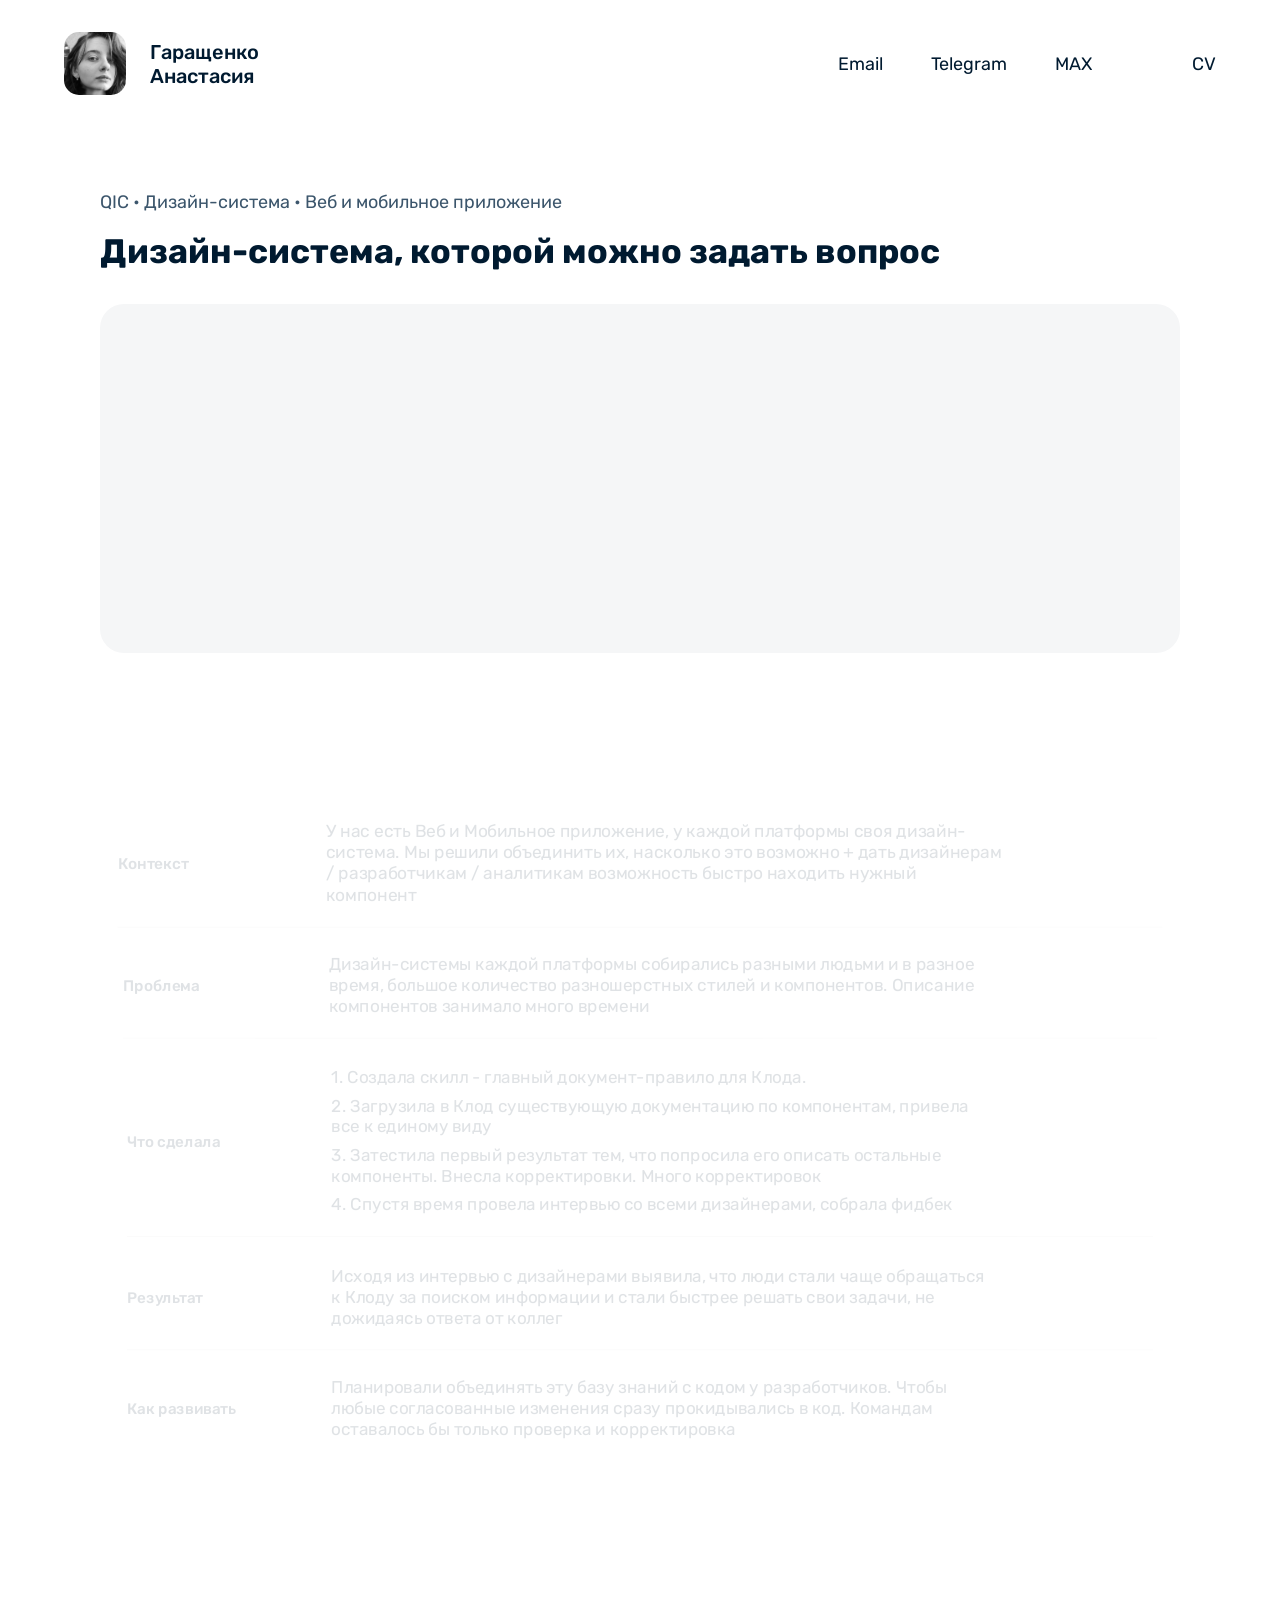
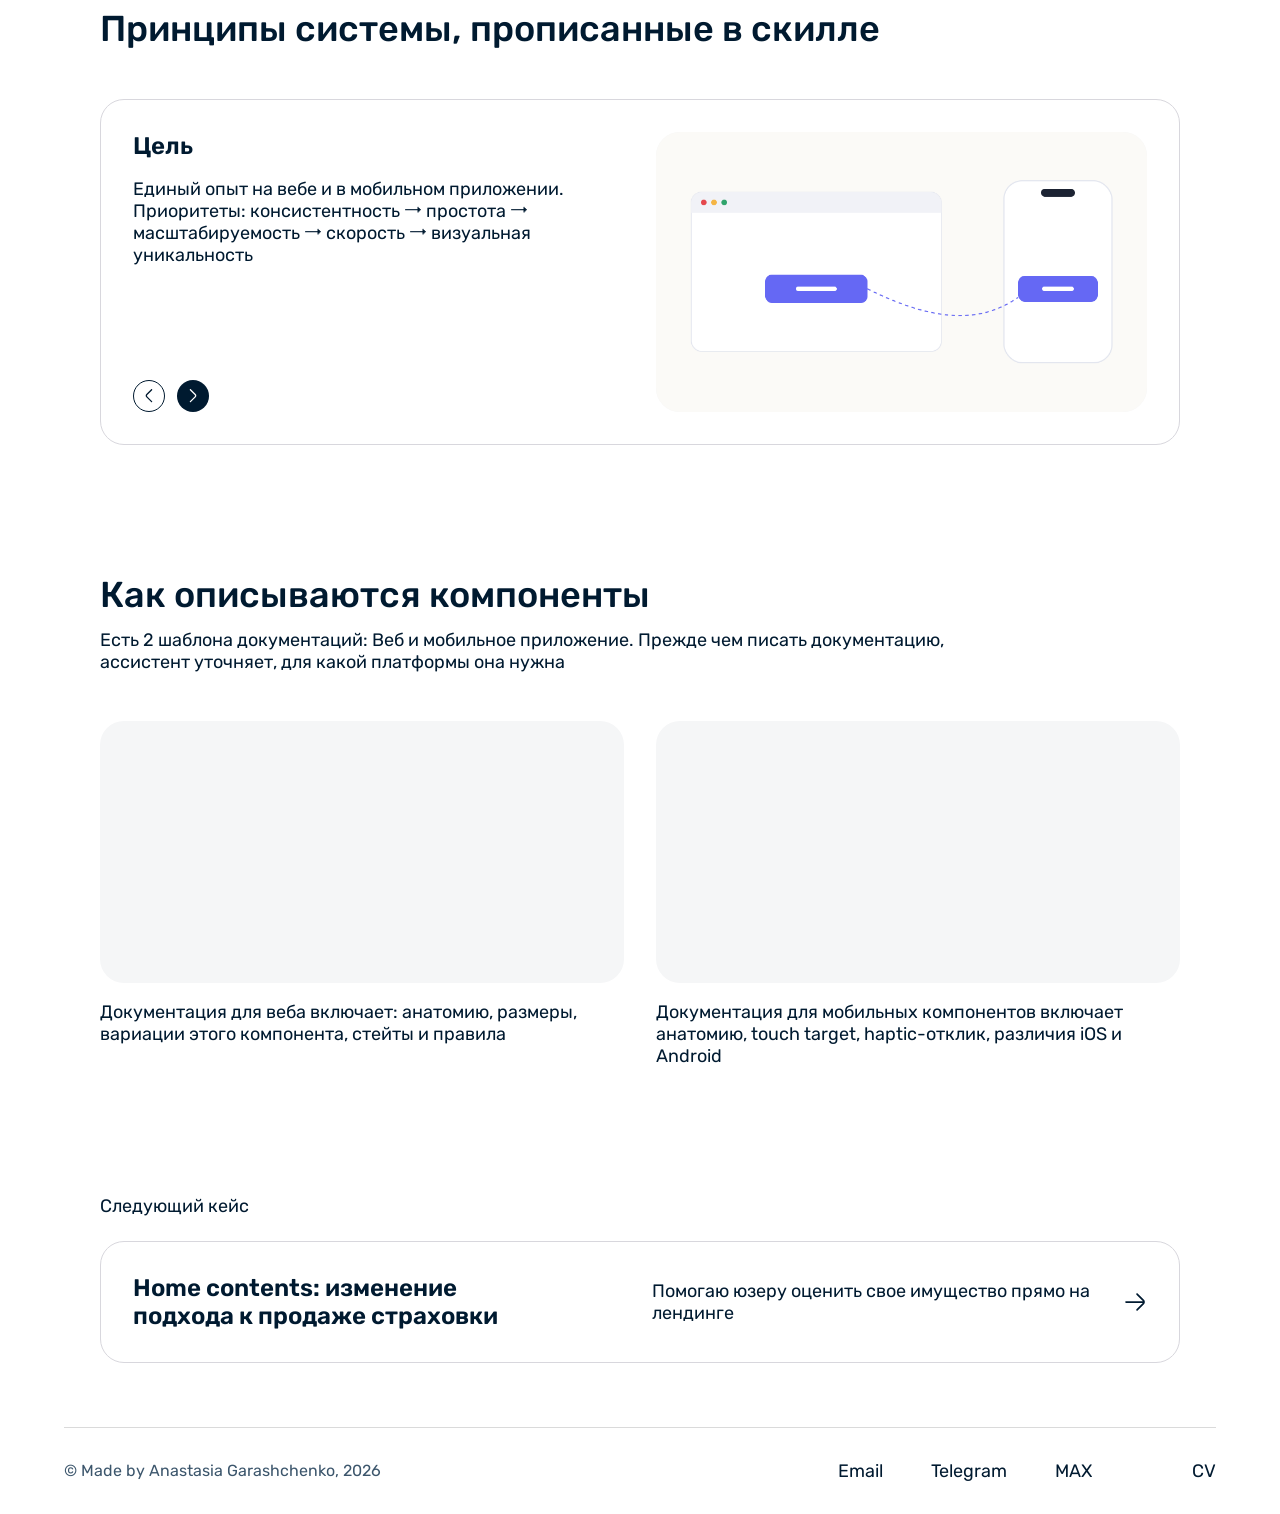
==== commit cd734e9f: "Small fixes" ====
--- a/cases/design-system.html
+++ b/cases/design-system.html
@@ -36,7 +36,7 @@
         <a href="https://t.me/Mephiss_S" target="_blank" rel="noopener">Telegram<img class="nav__icon" src="../assets/img/icon-arrow-up-right.svg" width="24" height="24" alt=""></a>
         <a href="https://max.ru/u/f9LHodD0cOJ-IGME94dxVK6SkEU_ODadmDoRHAh8buhZZ9mriXe9u9oREU0" target="_blank" rel="noopener">MAX<img class="nav__icon" src="../assets/img/icon-arrow-up-right.svg" width="24" height="24" alt=""></a>
       </div>
-      <a class="nav__cv" href="../assets/cv.pdf" download="Резюме — Senior Product Designer.pdf">СV.pdf<img class="nav__icon" src="../assets/img/download.svg" width="24" height="24" alt=""></a>
+      <a class="nav__cv" href="../assets/cv.pdf" download="Резюме — Senior Product Designer.pdf">CV<img class="nav__icon" src="../assets/img/download.svg" width="24" height="24" alt=""></a>
       <button class="nav__burger" type="button" aria-label="Открыть меню" aria-expanded="false" aria-controls="mmenu">
         <!-- иконка из sources/ui-menu-bars-3-h-24-Regular.svg: каждая линия — отдельный путь, чтобы превращать бургер в крестик -->
         <svg width="24" height="24" viewBox="0 0 24 24" fill="currentColor" aria-hidden="true">
@@ -196,7 +196,7 @@
         <a href="https://t.me/Mephiss_S" target="_blank" rel="noopener">Telegram<img class="nav__icon" src="../assets/img/icon-arrow-up-right.svg" width="24" height="24" alt=""></a>
         <a href="https://max.ru/u/f9LHodD0cOJ-IGME94dxVK6SkEU_ODadmDoRHAh8buhZZ9mriXe9u9oREU0" target="_blank" rel="noopener">MAX<img class="nav__icon" src="../assets/img/icon-arrow-up-right.svg" width="24" height="24" alt=""></a>
       </div>
-      <a class="nav__cv" href="../assets/cv.pdf" download="Резюме — Senior Product Designer.pdf">СV.pdf<img class="nav__icon" src="../assets/img/download.svg" width="24" height="24" alt=""></a>
+      <a class="nav__cv" href="../assets/cv.pdf" download="Резюме — Senior Product Designer.pdf">CV<img class="nav__icon" src="../assets/img/download.svg" width="24" height="24" alt=""></a>
     </nav>
   </footer>
 
--- a/styles.css
+++ b/styles.css
@@ -377,11 +377,11 @@
   height: 100%;
   object-fit: cover;
 }
-.case__video:not([src]) { display: none; }
+.case__video:not([src]):not(:has(source)) { display: none; }
 
 /* Растворение низа плитки с видео в фон страницы */
-.case:has(.case__video[src])::before,
-.case:has(.case__video[src])::after {
+.case:has(.case__video[src], .case__video source)::before,
+.case:has(.case__video[src], .case__video source)::after {
   content: "";
   position: absolute;
   inset: auto 0 0;
@@ -391,7 +391,7 @@
 }
 
 /* Размытие, которое плавно нарастает книзу */
-.case:has(.case__video[src])::before {
+.case:has(.case__video[src], .case__video source)::before {
   backdrop-filter: blur(12px);
   -webkit-backdrop-filter: blur(12px);
   mask-image: linear-gradient(to top, #000 35%, transparent);
@@ -399,7 +399,7 @@
 }
 
 /* Заливка цветом фона поверх размытия */
-.case:has(.case__video[src])::after {
+.case:has(.case__video[src], .case__video source)::after {
   background: linear-gradient(to top,
     var(--bg) 25%,
     color-mix(in srgb, var(--bg) 85%, transparent) 50%,
